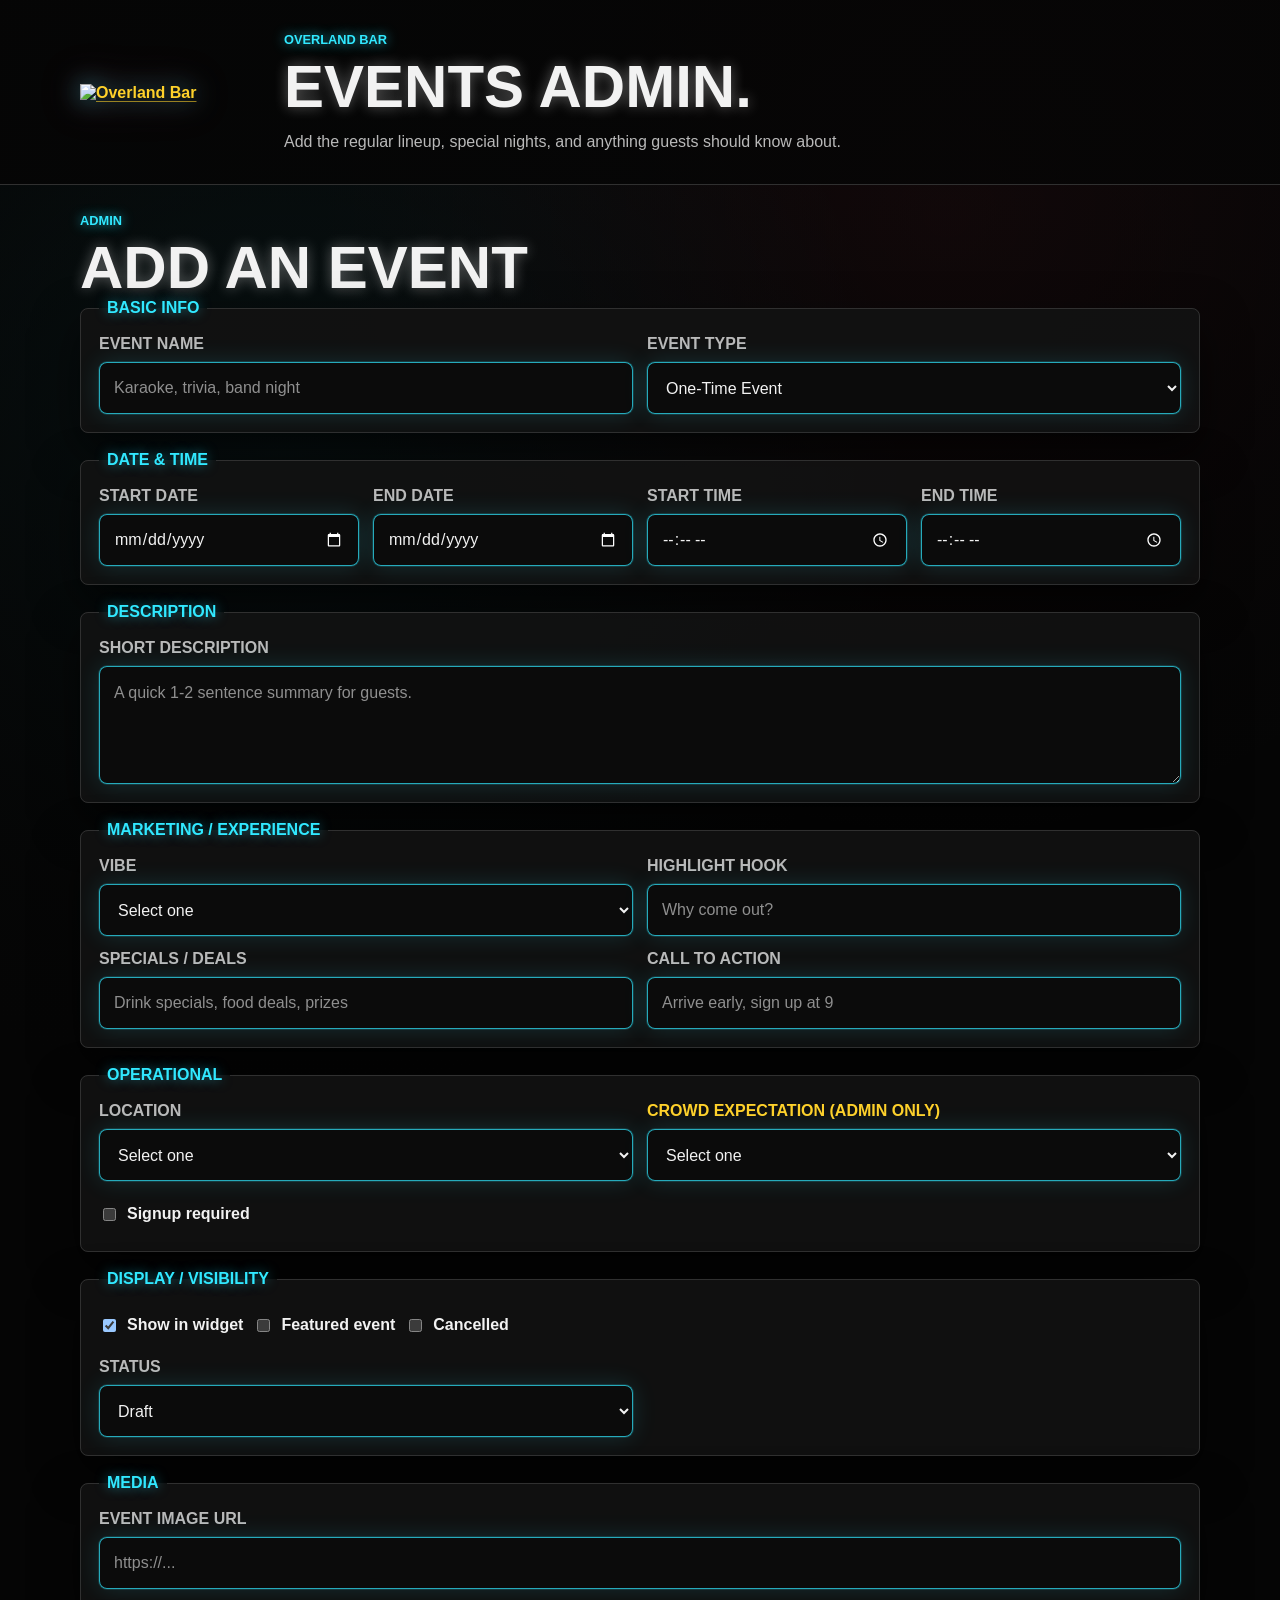
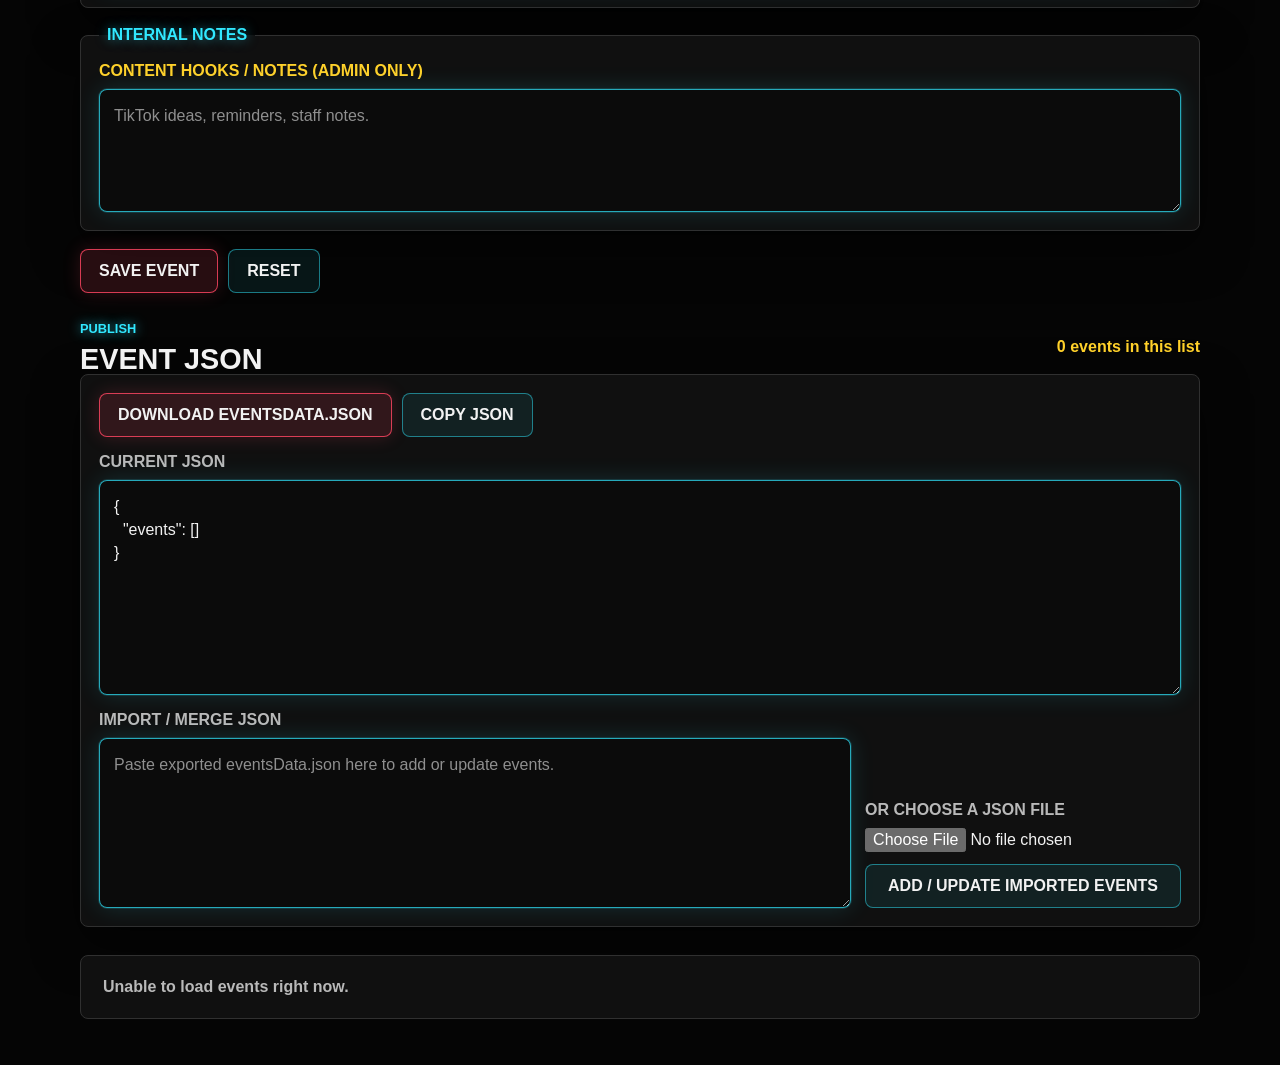
==== admin/events/index.html @ 31bcbaac "Add files via upload" ====
<!doctype html>
<html lang="en">
  <head>
    <meta charset="utf-8">
    <meta name="viewport" content="width=device-width, initial-scale=1">
    <title>Admin Events | Overland Bar</title>
    <link rel="icon" type="image/png" sizes="32x32" href="../../../assets/favicon-32x32.png">
    <link rel="icon" type="image/png" sizes="16x16" href="../../../assets/favicon-16x16.png">
    <link rel="apple-touch-icon" sizes="180x180" href="../../../assets/apple-touch-icon.png">
    <link rel="stylesheet" href="../../events.css">
  </head>
  <body>
    <main class="events-shell admin-shell">
      <section class="events-hero admin-hero" aria-labelledby="admin-events-title">
        <a class="events-logo-link" href="../../index.html" aria-label="View public events">
          <img class="events-logo" src="../../../assets/overland-bar-logo.png" alt="Overland Bar">
        </a>
        <div>
          <p class="eyebrow">Overland Bar</p>
          <h1 id="admin-events-title">Events admin.</h1>
          <p class="helper-copy">Add the regular lineup, special nights, and anything guests should know about.</p>
        </div>
      </section>

      <section class="admin-panel" id="event-form-panel" aria-label="Event form"></section>
      <section class="admin-panel" id="event-json-panel" aria-label="Event JSON import and export"></section>
      <section class="admin-panel" id="event-list-panel" aria-label="Existing events"></section>
    </main>

    <script type="module" src="./adminEvents.js"></script>
  </body>
</html>
---- events.css ----
:root {
  color-scheme: dark;
  --black: #050505;
  --charcoal: #121212;
  --panel: #181818;
  --line: #303030;
  --white: #f2f2f2;
  --muted: #b9b9b9;
  --cyan: #31e8ff;
  --red: #ff4662;
  --gold: #ffd12a;
  --shadow: 0 18px 46px rgba(0, 0, 0, 0.55);
}

* {
  box-sizing: border-box;
}

[hidden] {
  display: none !important;
}

body {
  margin: 0;
  min-width: 320px;
  background: var(--black);
  color: var(--white);
  font-family: "Trebuchet MS", Arial, Helvetica, sans-serif;
}

button,
input,
select,
textarea {
  font: inherit;
}

button {
  min-height: 44px;
  border: 1px solid rgba(255, 70, 98, 0.82);
  border-radius: 8px;
  padding: 0 18px;
  cursor: pointer;
  display: inline-flex;
  align-items: center;
  justify-content: center;
  background: rgba(255, 70, 98, 0.14);
  color: var(--white);
  font-weight: 700;
  text-decoration: none;
  text-transform: uppercase;
  white-space: nowrap;
  box-shadow: 0 0 18px rgba(255, 70, 98, 0.18);
}

button:hover,
button:focus-visible {
  background: rgba(255, 70, 98, 0.26);
}

a {
  color: var(--gold);
  font-weight: 700;
  text-decoration-color: rgba(255, 209, 42, 0.58);
  text-underline-offset: 3px;
}

a:hover {
  color: var(--white);
}

.events-shell {
  min-height: 100vh;
  background:
    linear-gradient(180deg, rgba(5, 5, 5, 0.42), var(--black) 42%),
    radial-gradient(circle at 22% 18%, rgba(49, 232, 255, 0.12), transparent 26%),
    radial-gradient(circle at 74% 8%, rgba(255, 70, 98, 0.1), transparent 24%),
    var(--black);
}

.events-hero,
.events-widget,
.admin-panel {
  padding-right: max(18px, calc((100vw - 1120px) / 2));
  padding-left: max(18px, calc((100vw - 1120px) / 2));
}

.events-hero {
  display: grid;
  grid-template-columns: minmax(180px, 320px) minmax(0, 1fr);
  gap: 24px;
  align-items: center;
  padding-top: 32px;
  padding-bottom: 30px;
  border-bottom: 1px solid var(--line);
  background:
    linear-gradient(90deg, rgba(5, 5, 5, 0.94), rgba(5, 5, 5, 0.78)),
    url("../assets/good-times-karaoke.jpg") right 7vw center / 250px auto no-repeat;
}

.admin-hero {
  grid-template-columns: 180px minmax(0, 1fr);
}

.events-logo-link {
  display: inline-flex;
  align-items: center;
}

.events-logo {
  display: block;
  width: 100%;
  max-height: 150px;
  object-fit: contain;
  filter:
    drop-shadow(0 0 12px rgba(49, 232, 255, 0.5))
    drop-shadow(0 0 18px rgba(255, 70, 98, 0.25));
}

.eyebrow {
  margin: 0 0 8px;
  color: var(--cyan);
  font-size: 0.8rem;
  font-weight: 700;
  letter-spacing: 0;
  text-transform: uppercase;
  text-shadow: 0 0 12px rgba(49, 232, 255, 0.74);
}

h1,
h2,
h3 {
  margin: 0;
  line-height: 1.05;
  text-transform: uppercase;
}

h1 {
  max-width: 780px;
  font-size: 3.75rem;
  text-shadow: 0 0 14px rgba(255, 255, 255, 0.36);
}

h2 {
  font-size: 2.35rem;
}

h3 {
  font-size: 1.45rem;
}

.helper-copy {
  max-width: 760px;
  margin: 12px 0 0;
  color: var(--muted);
  line-height: 1.5;
}

.events-widget {
  display: grid;
  gap: 30px;
  padding-top: 30px;
  padding-bottom: 48px;
}

.events-section-heading {
  display: flex;
  justify-content: space-between;
  gap: 16px;
  align-items: center;
}

.compact-heading h2,
.compact-heading h3 {
  font-size: 1.8rem;
}

.event-group {
  display: grid;
  gap: 16px;
}

.event-card-grid {
  display: grid;
  grid-template-columns: repeat(2, minmax(0, 1fr));
  gap: 14px;
}

.event-card {
  min-width: 0;
  overflow: hidden;
  border: 1px solid var(--line);
  border-radius: 8px;
  background: rgba(18, 18, 18, 0.92);
  box-shadow: var(--shadow);
}

.event-card.is-featured {
  border-color: rgba(255, 209, 42, 0.72);
  box-shadow:
    0 0 0 1px rgba(255, 209, 42, 0.14),
    0 0 24px rgba(255, 209, 42, 0.14),
    var(--shadow);
}

.event-card-image {
  aspect-ratio: 16 / 9;
  border-bottom: 1px solid var(--line);
  background: #101010;
}

.event-card-image img {
  display: block;
  width: 100%;
  height: 100%;
  object-fit: cover;
}

.event-card-copy {
  display: grid;
  gap: 9px;
  padding: 16px;
}

.event-card-topline,
.badge-row {
  display: flex;
  flex-wrap: wrap;
  gap: 8px;
  align-items: center;
}

.event-date,
.event-time,
.event-description,
.event-detail,
.event-hook,
.event-action,
.tiktok-note,
.admin-event-main p,
.admin-count {
  margin: 0;
}

.event-date {
  color: var(--gold);
  font-weight: 700;
  text-shadow: 0 0 14px rgba(255, 209, 42, 0.35);
}

.event-time,
.event-detail {
  color: var(--muted);
}

.event-description {
  line-height: 1.45;
}

.event-hook {
  color: var(--cyan);
  font-weight: 700;
}

.event-action {
  color: var(--gold);
  font-weight: 700;
}

.status-badge,
.vibe-tag {
  display: inline-flex;
  align-items: center;
  min-height: 26px;
  border: 1px solid rgba(49, 232, 255, 0.48);
  border-radius: 8px;
  padding: 0 9px;
  background: rgba(49, 232, 255, 0.08);
  color: var(--white);
  font-size: 0.78rem;
  font-weight: 700;
}

.status-badge.published {
  border-color: rgba(49, 232, 255, 0.58);
  color: var(--cyan);
}

.status-badge.draft {
  border-color: rgba(185, 185, 185, 0.42);
  color: var(--muted);
}

.status-badge.featured {
  border-color: rgba(255, 209, 42, 0.72);
  background: rgba(255, 209, 42, 0.12);
  color: var(--gold);
}

.status-badge.cancelled {
  border-color: rgba(255, 70, 98, 0.72);
  background: rgba(255, 70, 98, 0.12);
  color: var(--red);
}

.vibe-tag {
  border-color: rgba(255, 70, 98, 0.5);
  background: rgba(255, 70, 98, 0.08);
}

.empty-state {
  margin: 0;
  border: 1px solid var(--line);
  border-radius: 8px;
  padding: 22px;
  background: rgba(18, 18, 18, 0.92);
  color: var(--muted);
  font-weight: 700;
}

.tiktok-note {
  border-top: 1px solid rgba(255, 209, 42, 0.22);
  padding-top: 18px;
  color: var(--muted);
  font-size: 0.88rem;
  line-height: 1.45;
  text-align: center;
}

.admin-shell {
  padding-bottom: 46px;
}

.admin-panel {
  padding-top: 28px;
}

.event-admin-form {
  display: grid;
  gap: 18px;
}

fieldset {
  display: grid;
  gap: 14px;
  margin: 0;
  border: 1px solid var(--line);
  border-radius: 8px;
  padding: 18px;
  background: rgba(18, 18, 18, 0.92);
  box-shadow: var(--shadow);
}

legend {
  padding: 0 8px;
  color: var(--cyan);
  font-weight: 700;
  text-transform: uppercase;
  text-shadow: 0 0 12px rgba(49, 232, 255, 0.5);
}

.form-grid {
  display: grid;
  gap: 14px;
}

.two-column {
  grid-template-columns: repeat(2, minmax(0, 1fr));
}

.four-column {
  grid-template-columns: repeat(4, minmax(0, 1fr));
}

.form-field,
.checkbox-group {
  display: grid;
  gap: 9px;
}

.form-field span,
.form-label {
  margin: 0;
  color: var(--muted);
  font-weight: 700;
  text-transform: uppercase;
}

.admin-only span,
.admin-only .form-label {
  color: var(--gold);
}

input[type="text"],
input[type="url"],
input[type="date"],
input[type="time"],
select,
textarea {
  width: 100%;
  min-height: 52px;
  border: 1px solid rgba(49, 232, 255, 0.72);
  border-radius: 8px;
  padding: 0 14px;
  background: rgba(12, 12, 12, 0.9);
  color: var(--white);
  box-shadow:
    0 0 0 1px rgba(49, 232, 255, 0.14),
    0 0 24px rgba(49, 232, 255, 0.14);
}

textarea {
  min-height: 118px;
  padding: 14px;
  line-height: 1.45;
  resize: vertical;
}

input::placeholder,
textarea::placeholder {
  color: #8f8f8f;
}

input:focus,
select:focus,
textarea:focus {
  border-color: var(--cyan);
  outline: 3px solid rgba(49, 232, 255, 0.22);
}

.checkbox-row,
.toggle-grid,
.form-actions,
.json-actions,
.filter-bar,
.admin-event-actions {
  display: flex;
  flex-wrap: wrap;
  gap: 10px;
  align-items: center;
}

.check-pill,
.switch-row {
  display: inline-flex;
  gap: 8px;
  align-items: center;
  min-height: 38px;
  color: var(--white);
  font-weight: 700;
}

.check-pill {
  border: 1px solid rgba(49, 232, 255, 0.48);
  border-radius: 8px;
  padding: 0 10px;
  background: rgba(49, 232, 255, 0.08);
}

.switch-row {
  width: fit-content;
}

.quiet-button,
.filter-button {
  border-color: rgba(49, 232, 255, 0.48);
  background: rgba(49, 232, 255, 0.08);
  box-shadow: none;
}

.quiet-button:hover,
.filter-button:hover,
.filter-button.is-active {
  background: rgba(49, 232, 255, 0.18);
}

.danger-button {
  border-color: rgba(255, 70, 98, 0.72);
  background: rgba(255, 70, 98, 0.1);
  box-shadow: none;
}

.form-status {
  border: 1px solid rgba(255, 209, 42, 0.52);
  border-radius: 8px;
  padding: 12px 14px;
  background: rgba(255, 209, 42, 0.1);
  color: var(--gold);
  font-weight: 700;
}

.json-tools-panel {
  display: grid;
  gap: 16px;
  border: 1px solid var(--line);
  border-radius: 8px;
  padding: 18px;
  background: rgba(18, 18, 18, 0.92);
  box-shadow: var(--shadow);
}

.json-import-grid {
  display: grid;
  grid-template-columns: minmax(0, 1fr) minmax(240px, 0.42fr);
  gap: 14px;
  align-items: end;
}

.json-import-actions {
  display: grid;
  gap: 12px;
}

.admin-count {
  color: var(--gold);
  font-weight: 700;
}

.admin-event-list {
  display: grid;
  gap: 10px;
  margin-top: 14px;
}

.admin-event-item {
  display: grid;
  grid-template-columns: minmax(0, 1fr) auto;
  gap: 16px;
  align-items: center;
  border: 1px solid var(--line);
  border-radius: 8px;
  padding: 16px;
  background: rgba(18, 18, 18, 0.92);
  box-shadow: var(--shadow);
}

.admin-event-main {
  display: grid;
  gap: 8px;
}

.admin-event-main p {
  color: var(--muted);
}

@media (max-width: 820px) {
  .events-hero,
  .admin-hero {
    grid-template-columns: minmax(0, 1fr);
    padding-top: 24px;
    background:
      linear-gradient(180deg, rgba(5, 5, 5, 0.9), rgba(5, 5, 5, 0.96)),
      url("../assets/good-times-karaoke.jpg") right 18px top 18px / 112px auto no-repeat;
  }

  .events-logo {
    width: min(260px, 72vw);
    max-height: 118px;
  }

  h1 {
    font-size: 2.45rem;
  }

  h2 {
    font-size: 2rem;
  }

  h3,
  .compact-heading h2,
  .compact-heading h3 {
    font-size: 1.45rem;
  }

  .events-section-heading,
  .admin-event-item {
    align-items: stretch;
    grid-template-columns: minmax(0, 1fr);
  }

  .events-section-heading {
    flex-direction: column;
  }

  .event-card-grid,
  .two-column,
  .four-column,
  .json-import-grid {
    grid-template-columns: minmax(0, 1fr);
  }

  .admin-event-actions,
  .form-actions,
  .json-actions,
  .form-actions button,
  .json-actions button,
  .admin-event-actions button {
    width: 100%;
  }

  .filter-bar {
    align-items: stretch;
  }

  .filter-button {
    flex: 1 1 120px;
  }
}
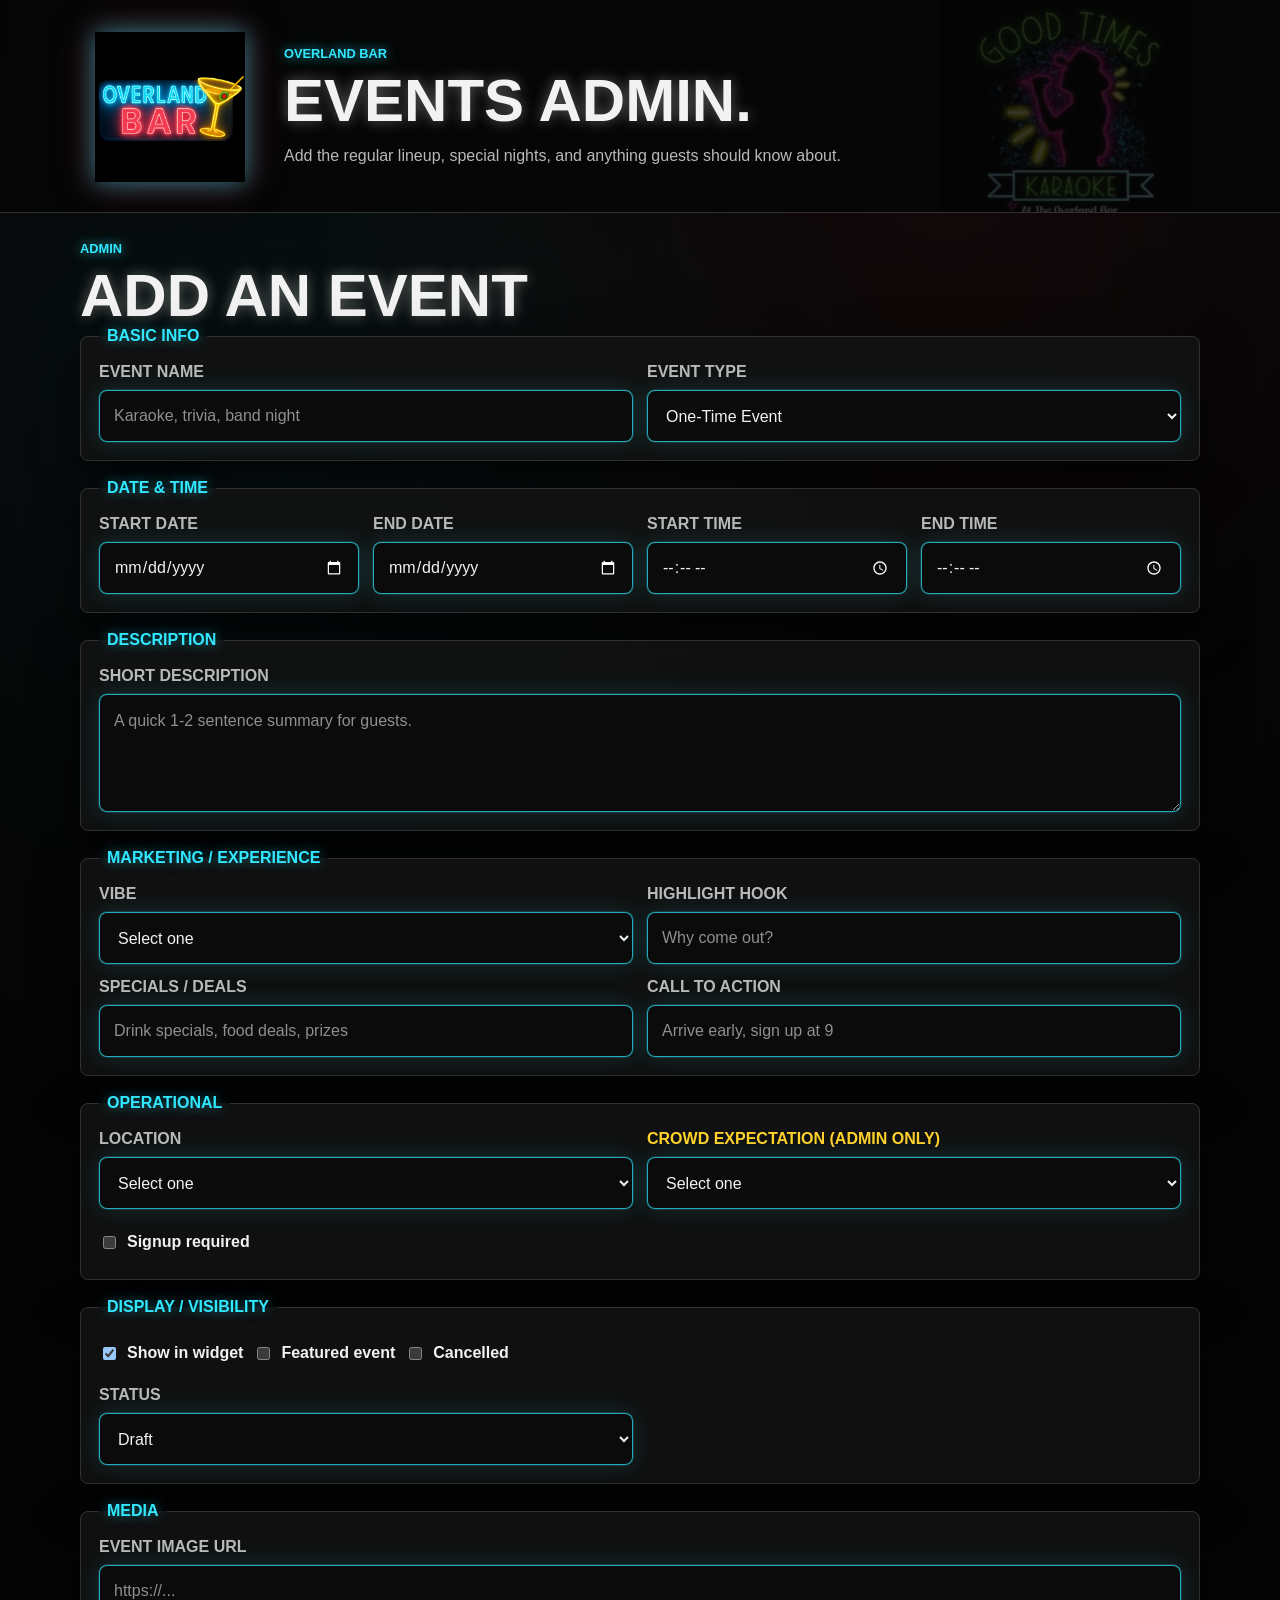
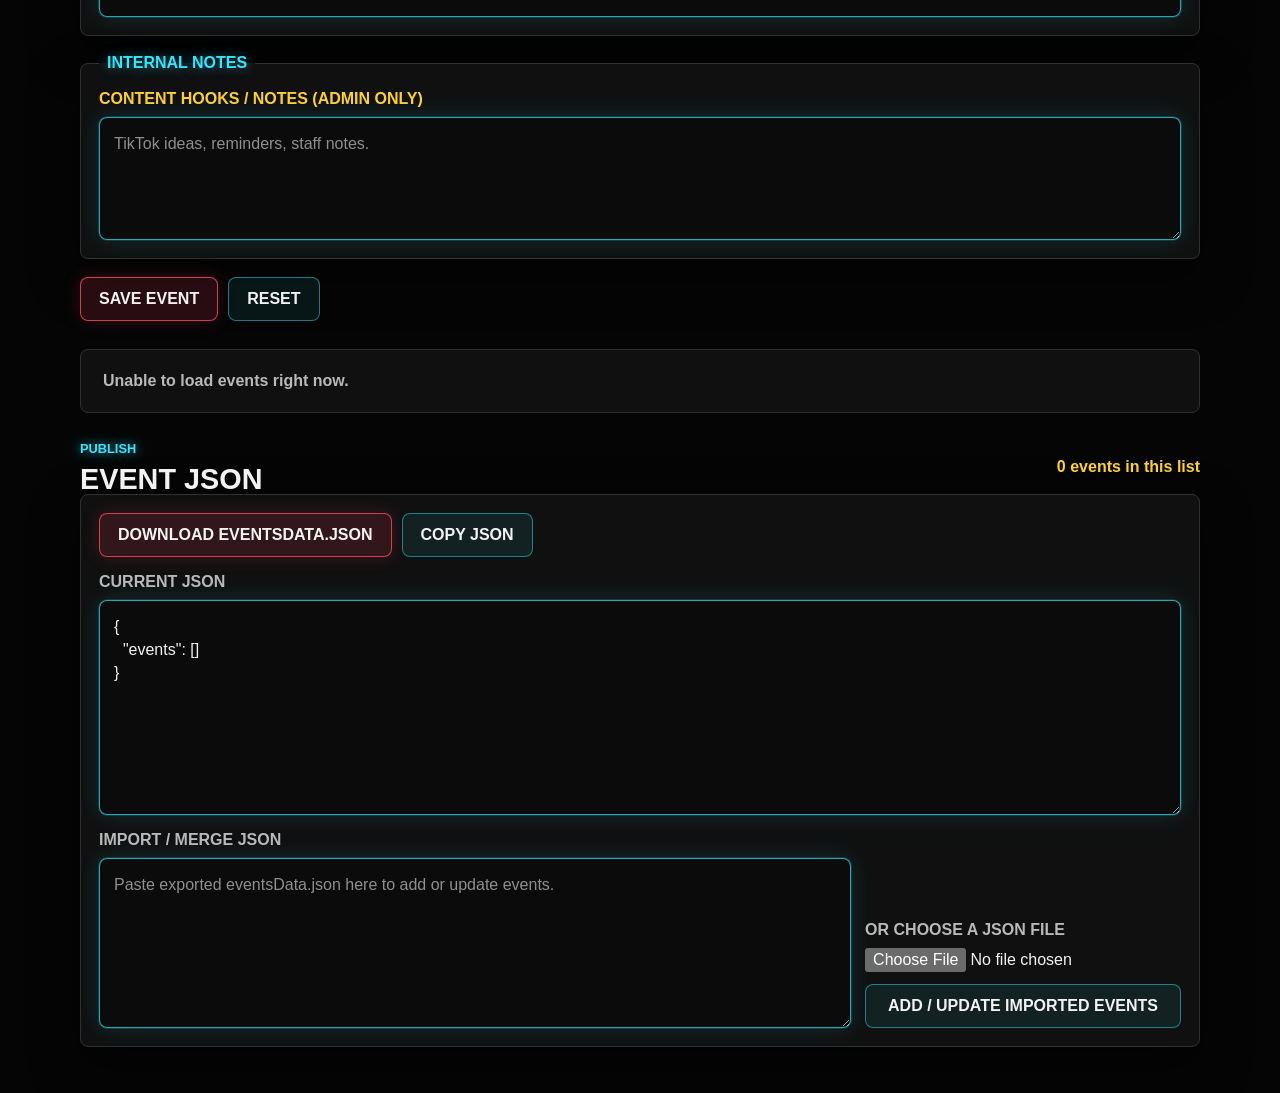
==== commit 4cdffd16: "Add files via upload" ====
--- a/admin/events/index.html
+++ b/admin/events/index.html
@@ -4,16 +4,16 @@
     <meta charset="utf-8">
     <meta name="viewport" content="width=device-width, initial-scale=1">
     <title>Admin Events | Overland Bar</title>
-    <link rel="icon" type="image/png" sizes="32x32" href="../../../assets/favicon-32x32.png">
-    <link rel="icon" type="image/png" sizes="16x16" href="../../../assets/favicon-16x16.png">
-    <link rel="apple-touch-icon" sizes="180x180" href="../../../assets/apple-touch-icon.png">
+    <link rel="icon" type="image/png" sizes="32x32" href="../../assets/favicon-32x32.png">
+    <link rel="icon" type="image/png" sizes="16x16" href="../../assets/favicon-16x16.png">
+    <link rel="apple-touch-icon" sizes="180x180" href="../../assets/apple-touch-icon.png">
     <link rel="stylesheet" href="../../events.css">
   </head>
   <body>
     <main class="events-shell admin-shell">
       <section class="events-hero admin-hero" aria-labelledby="admin-events-title">
         <a class="events-logo-link" href="../../index.html" aria-label="View public events">
-          <img class="events-logo" src="../../../assets/overland-bar-logo.png" alt="Overland Bar">
+          <img class="events-logo" src="../../assets/overland-bar-logo.png" alt="Overland Bar">
         </a>
         <div>
           <p class="eyebrow">Overland Bar</p>
@@ -23,8 +23,8 @@
       </section>
 
       <section class="admin-panel" id="event-form-panel" aria-label="Event form"></section>
+      <section class="admin-panel" id="event-list-panel" aria-label="Existing events"></section>
       <section class="admin-panel" id="event-json-panel" aria-label="Event JSON import and export"></section>
-      <section class="admin-panel" id="event-list-panel" aria-label="Existing events"></section>
     </main>
 
     <script type="module" src="./adminEvents.js"></script>
--- a/events.css
+++ b/events.css
@@ -95,7 +95,7 @@
   border-bottom: 1px solid var(--line);
   background:
     linear-gradient(90deg, rgba(5, 5, 5, 0.94), rgba(5, 5, 5, 0.78)),
-    url("../assets/good-times-karaoke.jpg") right 7vw center / 250px auto no-repeat;
+    url("./assets/good-times-karaoke.jpg") right 7vw center / 250px auto no-repeat;
 }
 
 .admin-hero {
@@ -462,7 +462,8 @@
 }
 
 .quiet-button,
-.filter-button {
+.filter-button,
+.load-more-button {
   border-color: rgba(49, 232, 255, 0.48);
   background: rgba(49, 232, 255, 0.08);
   box-shadow: none;
@@ -470,8 +471,14 @@
 
 .quiet-button:hover,
 .filter-button:hover,
-.filter-button.is-active {
+.filter-button.is-active,
+.load-more-button:hover {
   background: rgba(49, 232, 255, 0.18);
+}
+
+.load-more-button {
+  width: fit-content;
+  margin-top: 14px;
 }
 
 .danger-button {
@@ -550,7 +557,7 @@
     padding-top: 24px;
     background:
       linear-gradient(180deg, rgba(5, 5, 5, 0.9), rgba(5, 5, 5, 0.96)),
-      url("../assets/good-times-karaoke.jpg") right 18px top 18px / 112px auto no-repeat;
+      url("./assets/good-times-karaoke.jpg") right 18px top 18px / 112px auto no-repeat;
   }
 
   .events-logo {
@@ -594,7 +601,8 @@
   .json-actions,
   .form-actions button,
   .json-actions button,
-  .admin-event-actions button {
+  .admin-event-actions button,
+  .load-more-button {
     width: 100%;
   }
 
